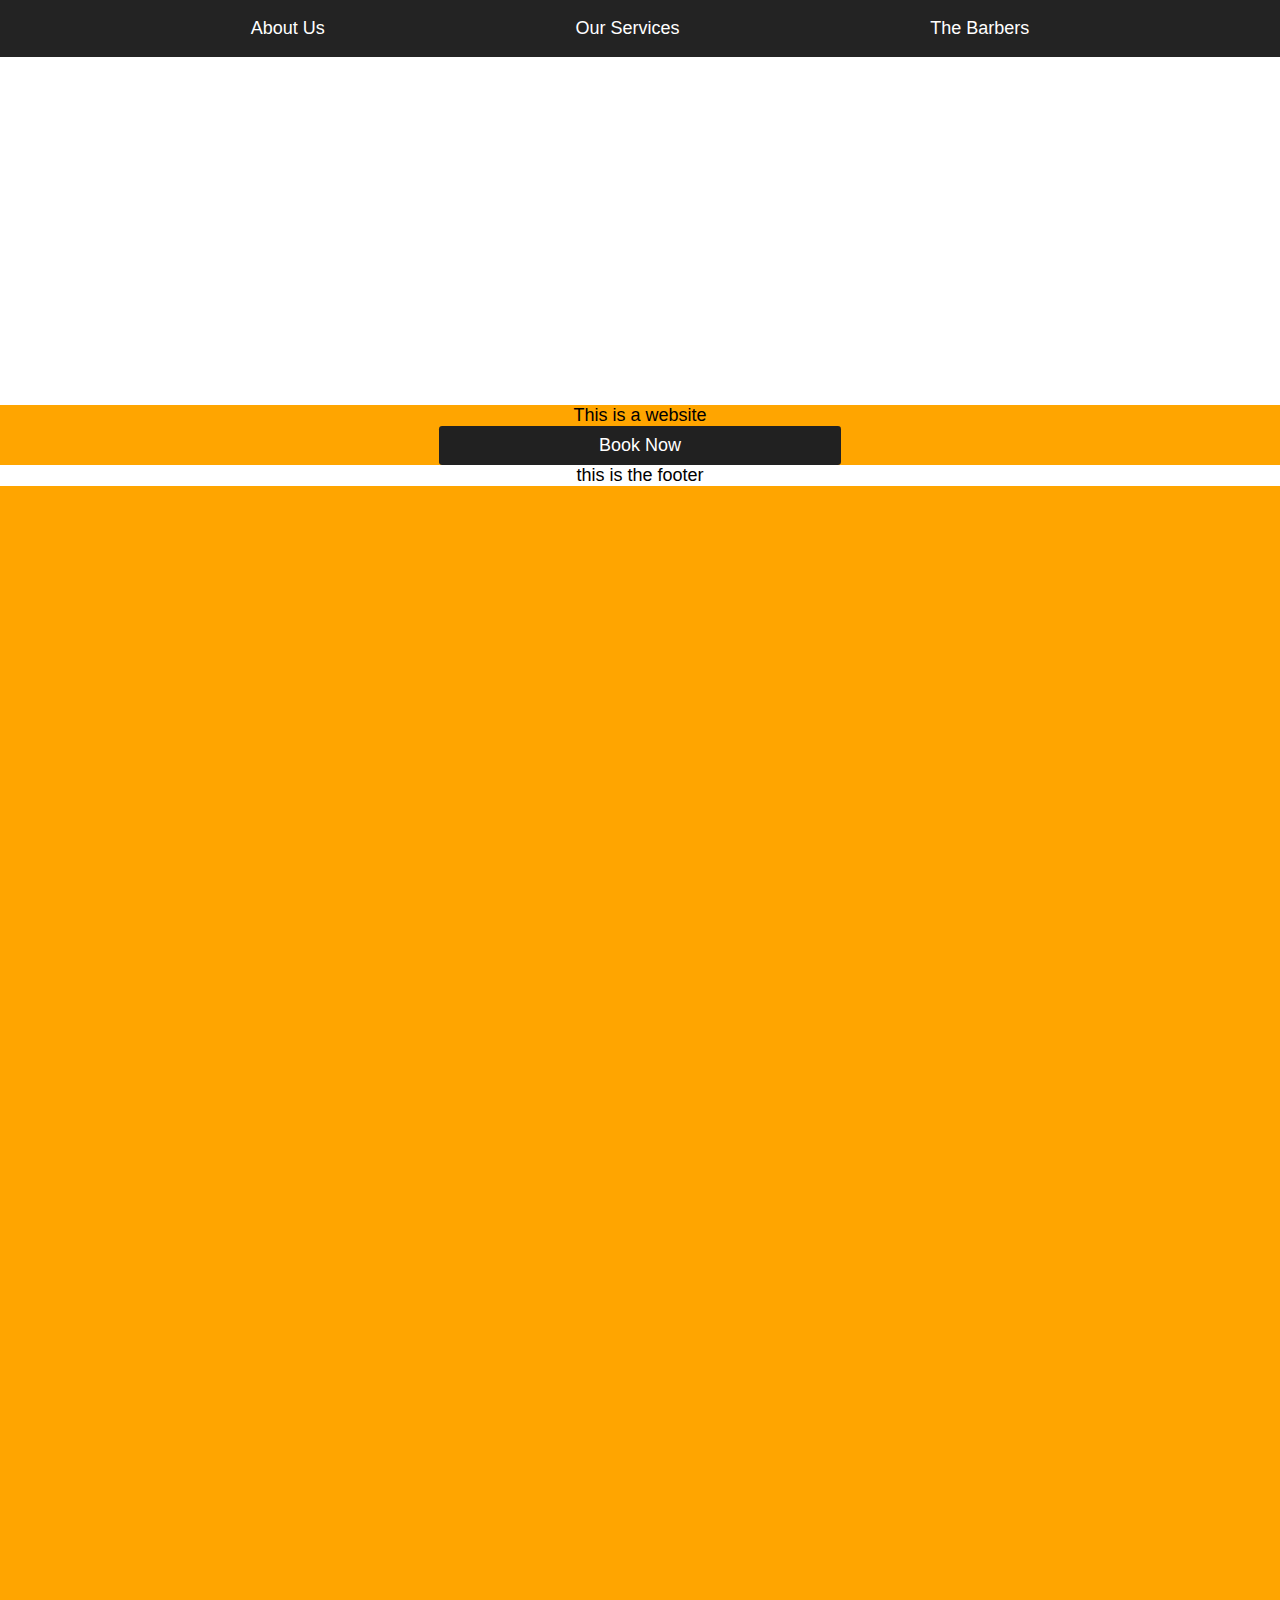
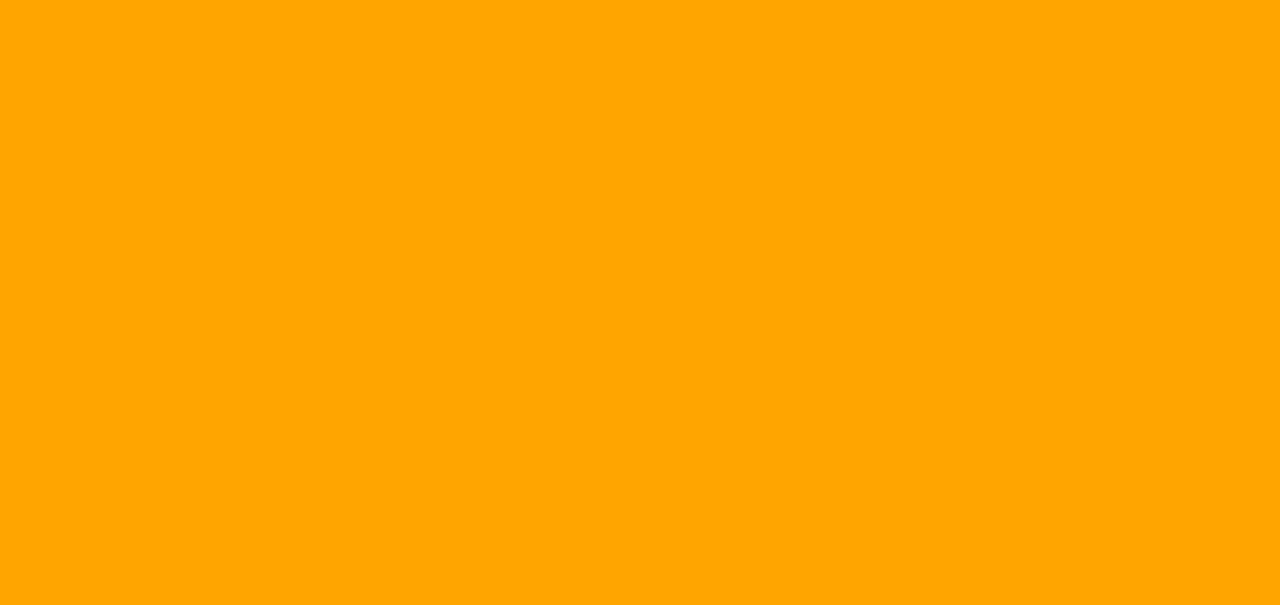
==== barbers.html @ c7497275 "Added new pages as" ====
<!DOCTYPE html>
<html lang="en">
<head>
    <meta charset="UTF-8">
    <meta name="viewport" content="width=device-width, initial-scale=1.0">
    <meta http-equiv="X-UA-Compatible" content="ie=edge">
    <title>Smoov Cuts</title>
    <link rel="stylesheet" href="styles/primary.css">
</head>
<body>
    <div id="navigation">
        <a href="index.html">About Us</a>
        <a href="services.html">Our Services</a>
        <a href="#top">The Barbers</a>
    </div>

    <div id="headimg" id="top">
        <!--This is where the image goes-->
    </div>

    <div id="main">
        <p>This is a website</p>
        <a href="https://booksy.com/en-us/17677_smoovcutzbarbershop_barber-shop_39442_spokane" class="booksy" target="new window">Book Now</a>
        <footer>
            <p>this is the footer</p>
        </footer>
    </div>

</body>
</html>
---- styles/primary.css ----
* {
    font-size: 2vh;
    font-family: 'Franklin Gothic Medium', 'Arial Narrow', Arial, sans-serif;
    margin: 0;
}

a {
    text-decoration: none;
    color: white;
}

#logo {
    overflow: hidden;
}

#navigation {
    margin-top: 94vh;
    z-index: 100;
    color: white;
    display: flex;
    justify-content: space-evenly;
    padding: 2vh;
    width: 100vw;
    background-color: #232323;
    position: fixed;
    float: bottom;
}

#headimg {
    height: 30vh;
    width: 100vw;
    background: url(https://i1.ypcdn.com/blob/53541f269519ca259dad647c36ffcc3b0e5d626b);
    background-size: 150%;
    background-position: 50% -10%
}

#main {
    background-color: orange;
    position: relative;
    display: flex;
    flex-flow: column nowrap;
    justify-items: center;
    height: 200vh;
    width: 100%;
    text-align: center;
    margin-bottom: 3.5vh;
}

.booksy {
    align-self: center;
    background-color: #212121;
    border-radius: .35vh;
    padding: 1vh;
    width: 30%;
    text-align: center;
}

body {
    display: flex;
    flex-flow: column;
    align-items: center;
}

footer {
    background: white;
}

@media only screen and (min-width: 800px) {
    #navigation {
        margin-top: 0;
    }

    #headimg {
        margin-top: 5vh;
        height: 40vh;
        background-position: 0% 10%;
    }

    #main {
        margin-bottom: 0;
    }
}
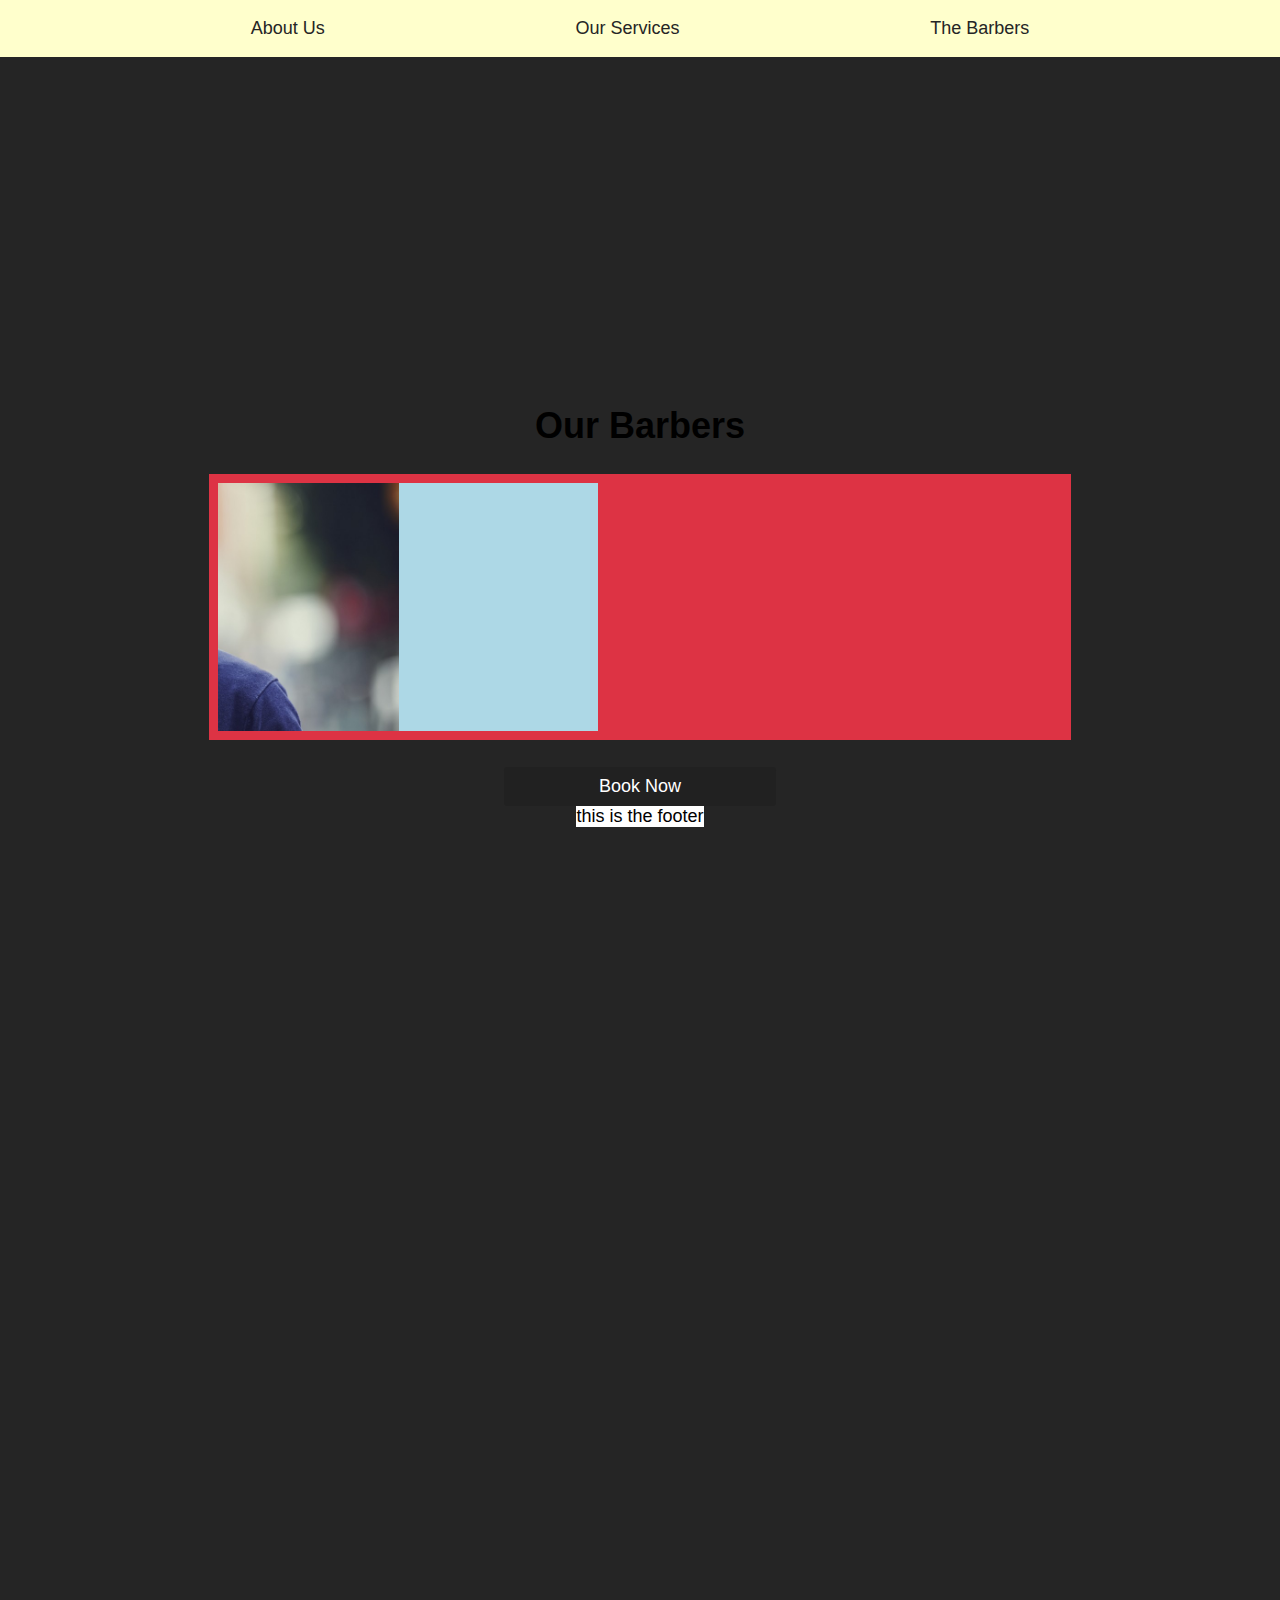
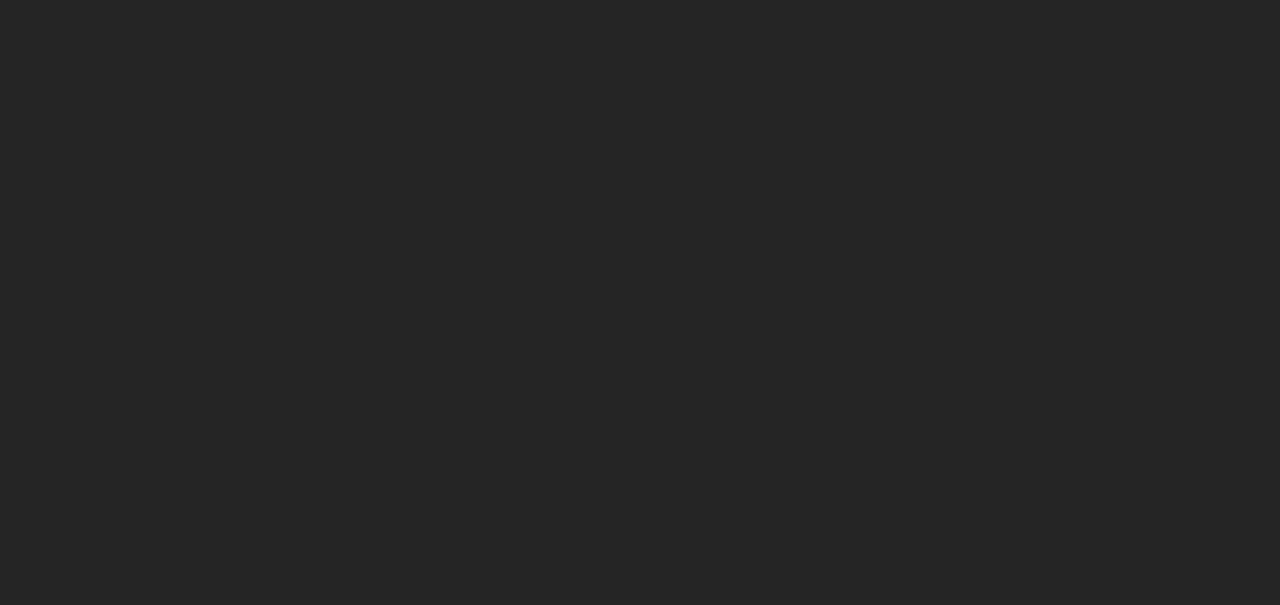
==== commit e982bad4: "Working on the card" ====
--- a/barbers.html
+++ b/barbers.html
@@ -6,6 +6,7 @@
     <meta http-equiv="X-UA-Compatible" content="ie=edge">
     <title>Smoov Cuts</title>
     <link rel="stylesheet" href="styles/primary.css">
+    <link rel="stylesheet" href="styles/cards.css">
 </head>
 <body>
     <div id="navigation">
@@ -19,7 +20,10 @@
     </div>
 
     <div id="main">
-        <p>This is a website</p>
+        <h1>Our Barbers</h1>
+        <div class="barbercard">
+            <div class="barberprof"><img src="assets/profilepics/facebook-profile-picture-affects-chances-of-gettin_gstt.jpg" alt="" class="barbimg"></div>
+        </div>
         <a href="https://booksy.com/en-us/17677_smoovcutzbarbershop_barber-shop_39442_spokane" class="booksy" target="new window">Book Now</a>
         <footer>
             <p>this is the footer</p>
--- a/styles/primary.css
+++ b/styles/primary.css
@@ -9,19 +9,31 @@
     color: white;
 }
 
+p {
+    align-self: center;
+    text-align: left;
+}
+
+h1 {
+    font-size: 4vh;
+}
+
 #logo {
     overflow: hidden;
+}
+
+#navigation a {
+    color: #252525;
 }
 
 #navigation {
     margin-top: 94vh;
     z-index: 100;
-    color: white;
     display: flex;
     justify-content: space-evenly;
     padding: 2vh;
     width: 100vw;
-    background-color: #232323;
+    background-color: #ffc;
     position: fixed;
     float: bottom;
 }
@@ -35,15 +47,14 @@
 }
 
 #main {
-    background-color: orange;
     position: relative;
     display: flex;
     flex-flow: column nowrap;
     justify-items: center;
+    width: 85%;
+    text-align: center;
+    align-content: center;
     height: 200vh;
-    width: 100%;
-    text-align: center;
-    margin-bottom: 3.5vh;
 }
 
 .booksy {
@@ -59,10 +70,16 @@
     display: flex;
     flex-flow: column;
     align-items: center;
+    background: #252525;
 }
 
 footer {
     background: white;
+    align-self: center;
+}
+
+br {
+    font-size: 2.25vh;
 }
 
 @media only screen and (min-width: 800px) {
@@ -78,5 +95,6 @@
 
     #main {
         margin-bottom: 0;
+        width: 66%;
     }
 }--- a/styles/cards.css
+++ b/styles/cards.css
@@ -0,0 +1,27 @@
+.barbercard {
+    width: 100%;
+    height: 27.5vh;
+    display: flex;
+    flex-flow: column;
+    justify-content: space-between;
+    margin-bottom: 3vh;
+    margin-top: 3vh;
+    margin-left: -1vh;
+    padding: 1vh;
+    background-color: #d34;
+}
+
+.barberprof {
+    overflow: hidden;
+    width: 45%;
+    height: 100%;
+    background-color: lightblue;
+}
+
+.barbimg {
+    height: inherit;
+    width: auto;
+    margin-left: -40vw;
+}
+
+@media only screen and (min-width: 800px)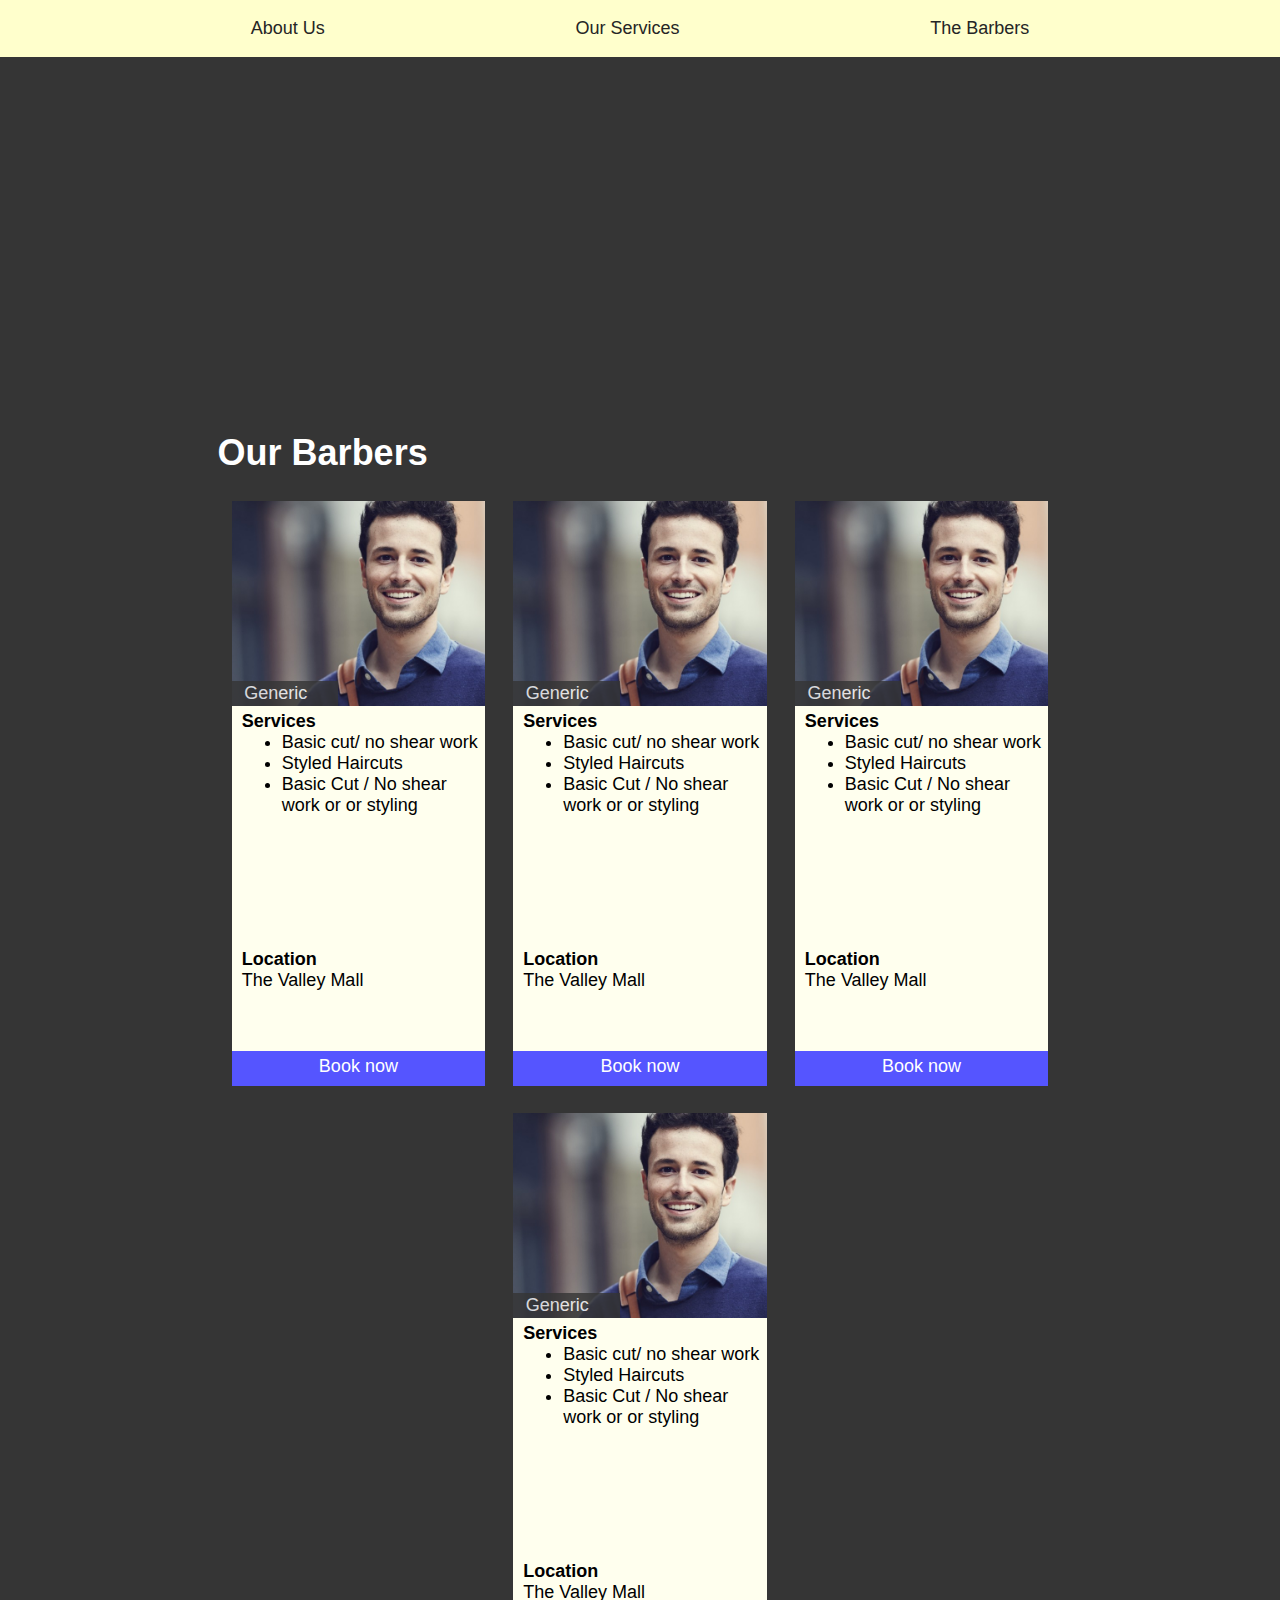
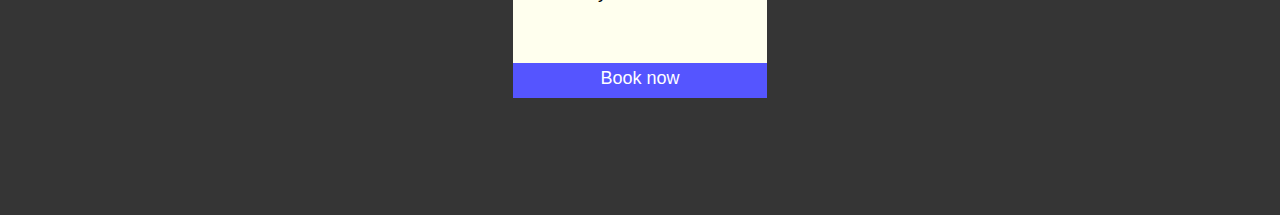
==== commit a8a2f16a: "gallery layout and barbercard layout" ====
--- a/barbers.html
+++ b/barbers.html
@@ -21,14 +21,84 @@
 
     <div id="main">
         <h1>Our Barbers</h1>
-        <div class="barbercard">
-            <div class="barberprof"><img src="assets/profilepics/facebook-profile-picture-affects-chances-of-gettin_gstt.jpg" alt="" class="barbimg"></div>
+        <div id="gallery">
+                <div class="barbercard">
+                    <div class="barberprof">
+                        <img src="assets/profilepics/facebook-profile-picture-affects-chances-of-gettin_gstt.jpg" alt="" class="barbimg">
+                        <div class="namecard"><p>Generic</p></div>
+                    </div>
+                    <div class="services">
+                        <h3>Services</h3>
+                        <ul>
+                            <li>Basic cut/ no shear work</li>
+                            <li>Styled Haircuts</li>
+                            <li>Basic Cut / No shear work or or styling</li>
+                        </ul>
+                    </div>
+                    <div class="location">
+                        <h3>Location</h3>
+                        <p>The Valley Mall</p>
+                    </div>
+                    <a href="https://booksy.com/en-us/17677_smoovcutzbarbershop_barber-shop_39442_spokane" class="booksy" target="new window">Book now</a>
+                </div>
+                <div class="barbercard">
+                    <div class="barberprof">
+                        <img src="assets/profilepics/facebook-profile-picture-affects-chances-of-gettin_gstt.jpg" alt="" class="barbimg">
+                        <div class="namecard"><p>Generic</p></div>
+                    </div>
+                    <div class="services">
+                        <h3>Services</h3>
+                        <ul>
+                            <li>Basic cut/ no shear work</li>
+                            <li>Styled Haircuts</li>
+                            <li>Basic Cut / No shear work or or styling</li>
+                        </ul>
+                    </div>
+                    <div class="location">
+                        <h3>Location</h3>
+                        <p>The Valley Mall</p>
+                    </div>
+                    <a href="https://booksy.com/en-us/17677_smoovcutzbarbershop_barber-shop_39442_spokane" class="booksy" target="new window">Book now</a>
+                </div>
+                <div class="barbercard">
+                    <div class="barberprof">
+                        <img src="assets/profilepics/facebook-profile-picture-affects-chances-of-gettin_gstt.jpg" alt="" class="barbimg">
+                        <div class="namecard"><p>Generic</p></div>
+                    </div>
+                    <div class="services">
+                        <h3>Services</h3>
+                        <ul>
+                            <li>Basic cut/ no shear work</li>
+                            <li>Styled Haircuts</li>
+                            <li>Basic Cut / No shear work or or styling</li>
+                        </ul>
+                    </div>
+                    <div class="location">
+                        <h3>Location</h3>
+                        <p>The Valley Mall</p>
+                    </div>
+                    <a href="https://booksy.com/en-us/17677_smoovcutzbarbershop_barber-shop_39442_spokane" class="booksy" target="new window">Book now</a>
+                </div>
+                <div class="barbercard">
+                    <div class="barberprof">
+                        <img src="assets/profilepics/facebook-profile-picture-affects-chances-of-gettin_gstt.jpg" alt="" class="barbimg">
+                        <div class="namecard"><p>Generic</p></div>
+                    </div>
+                    <div class="services">
+                        <h3>Services</h3>
+                        <ul>
+                            <li>Basic cut/ no shear work</li>
+                            <li>Styled Haircuts</li>
+                            <li>Basic Cut / No shear work or or styling</li>
+                        </ul>
+                    </div>
+                    <div class="location">
+                        <h3>Location</h3>
+                        <p>The Valley Mall</p>
+                    </div>
+                    <a href="https://booksy.com/en-us/17677_smoovcutzbarbershop_barber-shop_39442_spokane" class="booksy" target="new window">Book now</a>
+                </div>
         </div>
-        <a href="https://booksy.com/en-us/17677_smoovcutzbarbershop_barber-shop_39442_spokane" class="booksy" target="new window">Book Now</a>
-        <footer>
-            <p>this is the footer</p>
-        </footer>
-    </div>
 
 </body>
 </html>--- a/styles/primary.css
+++ b/styles/primary.css
@@ -12,10 +12,15 @@
 p {
     align-self: center;
     text-align: left;
+    color: white;
 }
 
 h1 {
+    margin-top: 3vh;
+    margin-bottom: 3vh;
     font-size: 4vh;
+    align-self: baseline;
+    color: white;
 }
 
 #logo {
@@ -54,23 +59,24 @@
     width: 85%;
     text-align: center;
     align-content: center;
-    height: 200vh;
 }
 
 .booksy {
+    margin-top: 3vh;
     align-self: center;
     background-color: #212121;
     border-radius: .35vh;
-    padding: 1vh;
     width: 30%;
     text-align: center;
+    background-color: #5555ff;
 }
 
 body {
     display: flex;
     flex-flow: column;
     align-items: center;
-    background: #252525;
+    background-color: #353535;
+    margin-bottom: 10vh
 }
 
 footer {
@@ -82,7 +88,14 @@
     font-size: 2.25vh;
 }
 
+#gallery  {
+    display: flex;
+    flex-flow: row wrap;
+    align-content: space-around;
+}
+
 @media only screen and (min-width: 800px) {
+
     #navigation {
         margin-top: 0;
     }
@@ -97,4 +110,5 @@
         margin-bottom: 0;
         width: 66%;
     }
+
 }--- a/styles/cards.css
+++ b/styles/cards.css
@@ -1,27 +1,87 @@
 .barbercard {
-    width: 100%;
-    height: 27.5vh;
+    width: 80vw;
+    height: 65vh;
     display: flex;
     flex-flow: column;
     justify-content: space-between;
     margin-bottom: 3vh;
-    margin-top: 3vh;
-    margin-left: -1vh;
-    padding: 1vh;
-    background-color: #d34;
+    background-color: #ffe;
+    align-self: center;
 }
 
 .barberprof {
     overflow: hidden;
-    width: 45%;
-    height: 100%;
+    width: 100%;
+    height: 35%;
     background-color: lightblue;
 }
 
 .barbimg {
-    height: inherit;
+    height: 110%;
     width: auto;
-    margin-left: -40vw;
+    margin-left: -15vw;
 }
 
-@media only screen and (min-width: 800px)+.booksy {
+    width: 100%;
+    height: 5.1%;
+    border-radius: 0;
+    background-color: #5555ff;
+    margin-bottom: -.1%;
+    padding-top: 2%
+}
+
+.namecard {
+    background-color: #353535;
+    margin-top: -20%;
+    font-size: 3%;
+    width: 40%;
+    padding: 1%;
+    color: white;
+    opacity: .8;
+    display: flex;
+}
+
+.namecard p {
+    margin-left: 1ch;
+}
+
+.services {
+    height: 40%;
+    width: 95%;
+    text-align: left;
+    color: black;
+    margin-left: 1ch;
+}
+
+.location {
+    width: 95%;
+    height: 12%;
+    text-align: left;
+    margin-left: 1ch;
+    color: black;
+}
+
+.location p {
+    color: black;
+}
+
+@media only screen and (min-width: 800px) {
+    .barbercard {
+        width: 30%;
+    }
+    
+    #gallery {
+        justify-content: space-around;
+    }
+
+    .barbimg {
+        height: 110%;
+        width: auto;
+        margin-left: -15%;
+    }
+
+    .barberprof {
+        width: 100%;
+    }
+}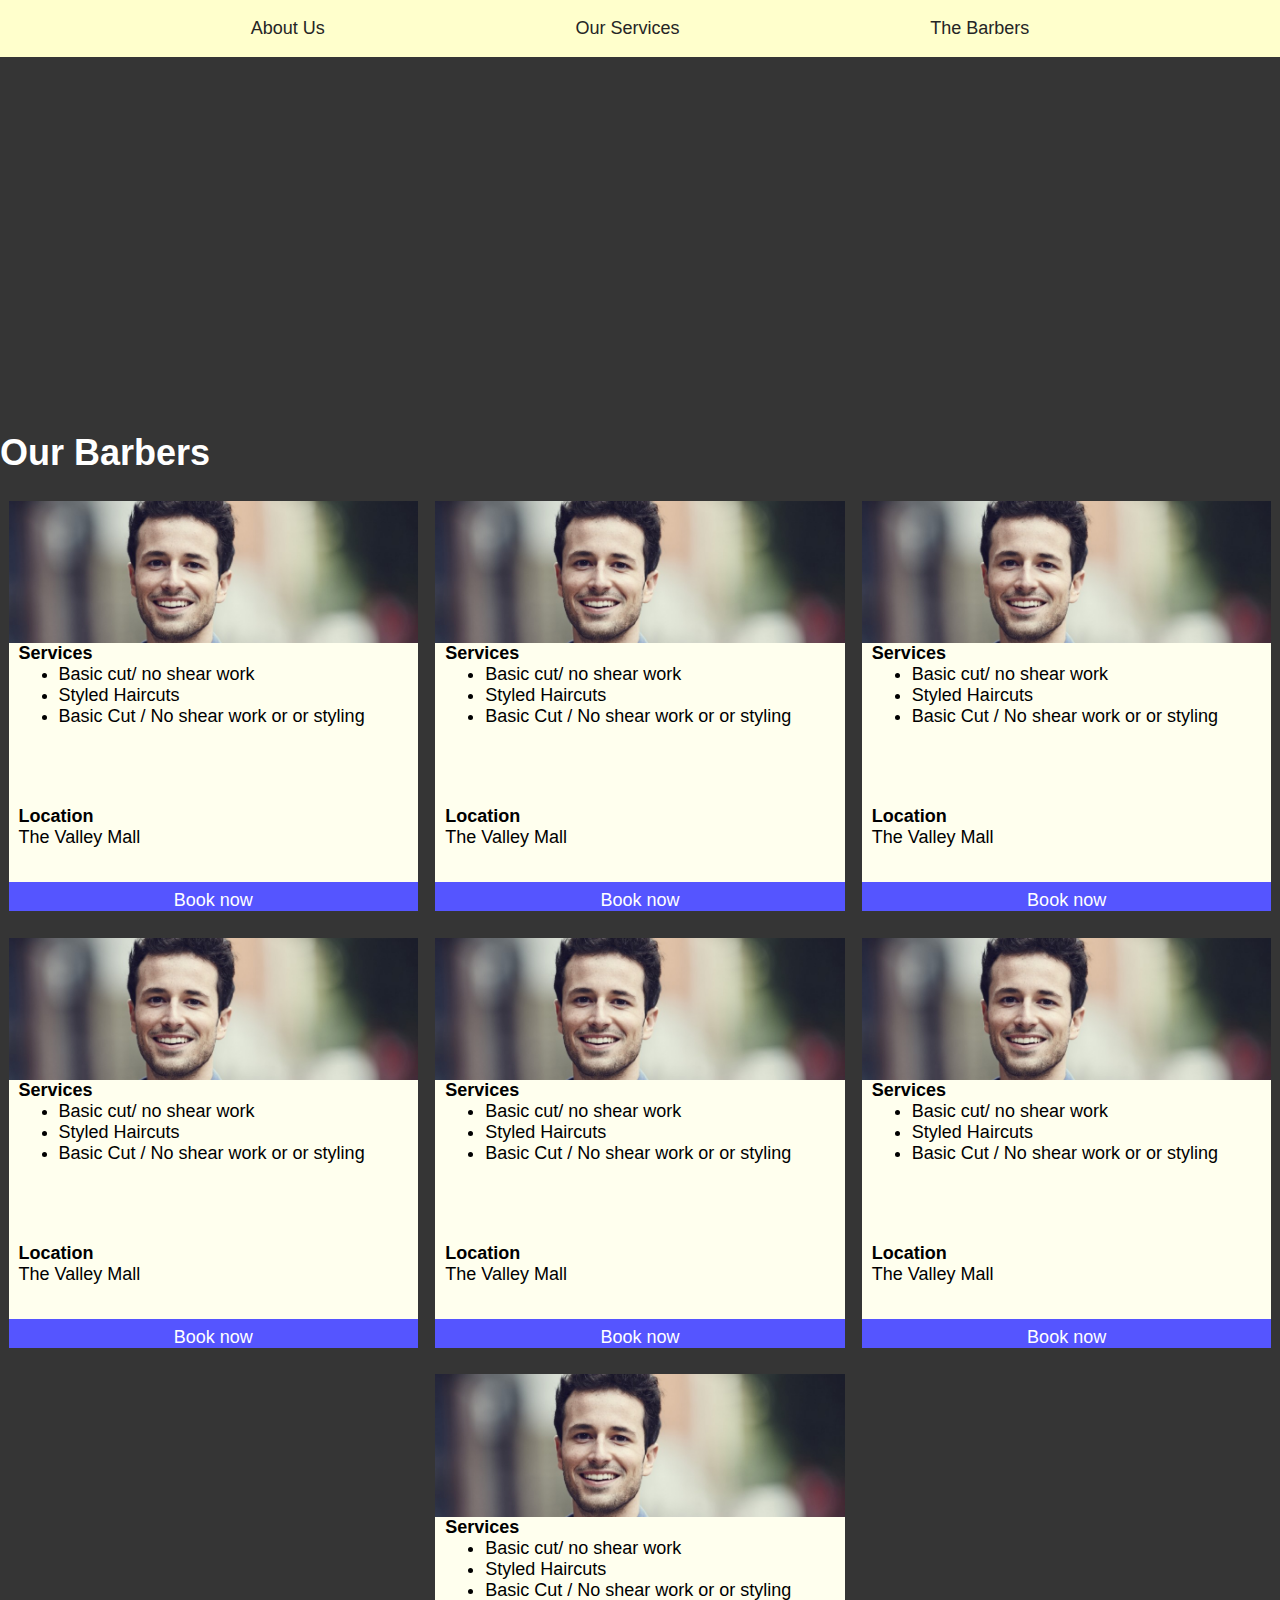
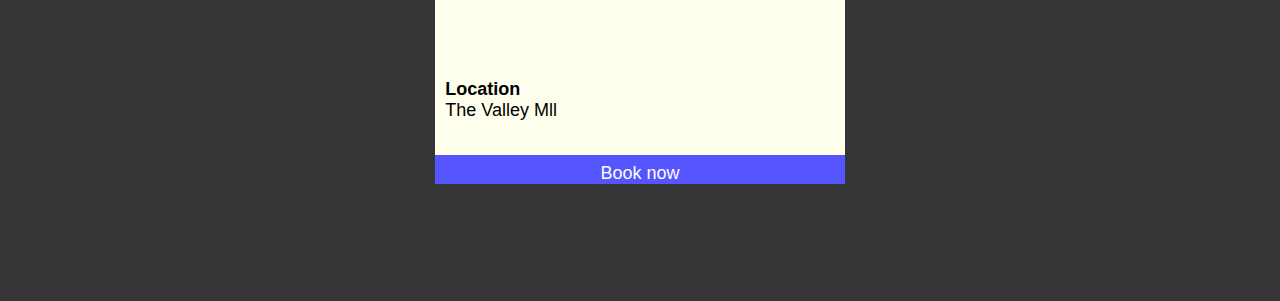
==== commit ab6126b1: "fixed the profile image" ====
--- a/barbers.html
+++ b/barbers.html
@@ -22,83 +22,149 @@
     <div id="main">
         <h1>Our Barbers</h1>
         <div id="gallery">
-                <div class="barbercard">
-                    <div class="barberprof">
-                        <img src="assets/profilepics/facebook-profile-picture-affects-chances-of-gettin_gstt.jpg" alt="" class="barbimg">
-                        <div class="namecard"><p>Generic</p></div>
-                    </div>
-                    <div class="services">
-                        <h3>Services</h3>
-                        <ul>
-                            <li>Basic cut/ no shear work</li>
-                            <li>Styled Haircuts</li>
-                            <li>Basic Cut / No shear work or or styling</li>
-                        </ul>
-                    </div>
-                    <div class="location">
-                        <h3>Location</h3>
-                        <p>The Valley Mall</p>
-                    </div>
-                    <a href="https://booksy.com/en-us/17677_smoovcutzbarbershop_barber-shop_39442_spokane" class="booksy" target="new window">Book now</a>
+            <div class="card">
+                <div class="barberprof">
+                    <img src="assets/profilepics/facebook-profile-picture-affects-chances-of-gettin_gstt.jpg" alt="" class="barbimg">
+                    <div class="namecard"><p>Generic</p></div>
                 </div>
-                <div class="barbercard">
-                    <div class="barberprof">
-                        <img src="assets/profilepics/facebook-profile-picture-affects-chances-of-gettin_gstt.jpg" alt="" class="barbimg">
-                        <div class="namecard"><p>Generic</p></div>
-                    </div>
-                    <div class="services">
-                        <h3>Services</h3>
-                        <ul>
-                            <li>Basic cut/ no shear work</li>
-                            <li>Styled Haircuts</li>
-                            <li>Basic Cut / No shear work or or styling</li>
-                        </ul>
-                    </div>
-                    <div class="location">
-                        <h3>Location</h3>
-                        <p>The Valley Mall</p>
-                    </div>
-                    <a href="https://booksy.com/en-us/17677_smoovcutzbarbershop_barber-shop_39442_spokane" class="booksy" target="new window">Book now</a>
+                <div class="services">
+                    <h3>Services</h3>
+                    <ul>
+                        <li>Basic cut/ no shear work</li>
+                        <li>Styled Haircuts</li>
+                        <li>Basic Cut / No shear work or or styling</li>
+                    </ul>
                 </div>
-                <div class="barbercard">
-                    <div class="barberprof">
-                        <img src="assets/profilepics/facebook-profile-picture-affects-chances-of-gettin_gstt.jpg" alt="" class="barbimg">
-                        <div class="namecard"><p>Generic</p></div>
-                    </div>
-                    <div class="services">
-                        <h3>Services</h3>
-                        <ul>
-                            <li>Basic cut/ no shear work</li>
-                            <li>Styled Haircuts</li>
-                            <li>Basic Cut / No shear work or or styling</li>
-                        </ul>
-                    </div>
-                    <div class="location">
-                        <h3>Location</h3>
-                        <p>The Valley Mall</p>
-                    </div>
-                    <a href="https://booksy.com/en-us/17677_smoovcutzbarbershop_barber-shop_39442_spokane" class="booksy" target="new window">Book now</a>
+                <div class="location">
+                    <h3>Location</h3>
+                    <p>The Valley Mall</p>
                 </div>
-                <div class="barbercard">
-                    <div class="barberprof">
-                        <img src="assets/profilepics/facebook-profile-picture-affects-chances-of-gettin_gstt.jpg" alt="" class="barbimg">
-                        <div class="namecard"><p>Generic</p></div>
-                    </div>
-                    <div class="services">
-                        <h3>Services</h3>
-                        <ul>
-                            <li>Basic cut/ no shear work</li>
-                            <li>Styled Haircuts</li>
-                            <li>Basic Cut / No shear work or or styling</li>
-                        </ul>
-                    </div>
-                    <div class="location">
-                        <h3>Location</h3>
-                        <p>The Valley Mall</p>
-                    </div>
-                    <a href="https://booksy.com/en-us/17677_smoovcutzbarbershop_barber-shop_39442_spokane" class="booksy" target="new window">Book now</a>
+                <a href="https://booksy.com/en-us/17677_smoovcutzbarbershop_barber-shop_39442_spokane" class="booksy" target="new window">Book now</a>
+            </div>
+
+            <div class="card">
+                <div class="barberprof">
+                    <img src="assets/profilepics/facebook-profile-picture-affects-chances-of-gettin_gstt.jpg" alt="" class="barbimg">
+                    <div class="namecard"><p>Generic</p></div>
                 </div>
+                <div class="services">
+                    <h3>Services</h3>
+                    <ul>
+                        <li>Basic cut/ no shear work</li>
+                        <li>Styled Haircuts</li>
+                        <li>Basic Cut / No shear work or or styling</li>
+                    </ul>
+                </div>
+                <div class="location">
+                    <h3>Location</h3>
+                    <p>The Valley Mall</p>
+                </div>
+                <a href="https://booksy.com/en-us/17677_smoovcutzbarbershop_barber-shop_39442_spokane" class="booksy" target="new window">Book now</a>
+            </div>
+
+            <div class="card">
+                <div class="barberprof">
+                    <img src="assets/profilepics/facebook-profile-picture-affects-chances-of-gettin_gstt.jpg" alt="" class="barbimg">
+                    <div class="namecard"><p>Generic</p></div>
+                </div>
+                <div class="services">
+                    <h3>Services</h3>
+                    <ul>
+                        <li>Basic cut/ no shear work</li>
+                        <li>Styled Haircuts</li>
+                        <li>Basic Cut / No shear work or or styling</li>
+                    </ul>
+                </div>
+                <div class="location">
+                    <h3>Location</h3>
+                    <p>The Valley Mall</p>
+                </div>
+                <a href="https://booksy.com/en-us/17677_smoovcutzbarbershop_barber-shop_39442_spokane" class="booksy" target="new window">Book now</a>
+            </div>
+
+            <div class="card">
+                <div class="barberprof">
+                    <img src="assets/profilepics/facebook-profile-picture-affects-chances-of-gettin_gstt.jpg" alt="" class="barbimg">
+                    <div class="namecard"><p>Generic</p></div>
+                </div>
+                <div class="services">
+                    <h3>Services</h3>
+                    <ul>
+                        <li>Basic cut/ no shear work</li>
+                        <li>Styled Haircuts</li>
+                        <li>Basic Cut / No shear work or or styling</li>
+                    </ul>
+                </div>
+                <div class="location">
+                    <h3>Location</h3>
+                    <p>The Valley Mall</p>
+                </div>
+                <a href="https://booksy.com/en-us/17677_smoovcutzbarbershop_barber-shop_39442_spokane" class="booksy" target="new window">Book now</a>
+            </div>
+
+            <div class="card">
+                <div class="barberprof">
+                    <img src="assets/profilepics/facebook-profile-picture-affects-chances-of-gettin_gstt.jpg" alt="" class="barbimg">
+                    <div class="namecard"><p>Generic</p></div>
+                </div>
+                <div class="services">
+                    <h3>Services</h3>
+                    <ul>
+                        <li>Basic cut/ no shear work</li>
+                        <li>Styled Haircuts</li>
+                        <li>Basic Cut / No shear work or or styling</li>
+                    </ul>
+                </div>
+                <div class="location">
+                    <h3>Location</h3>
+                    <p>The Valley Mall</p>
+                </div>
+                <a href="https://booksy.com/en-us/17677_smoovcutzbarbershop_barber-shop_39442_spokane" class="booksy" target="new window">Book now</a>
+            </div>
+
+            <div class="card">
+                <div class="barberprof">
+                    <img src="assets/profilepics/facebook-profile-picture-affects-chances-of-gettin_gstt.jpg" alt="" class="barbimg">
+                    <div class="namecard"><p>Generic</p></div>
+                </div>
+                <div class="services">
+                    <h3>Services</h3>
+                    <ul>
+                        <li>Basic cut/ no shear work</li>
+                        <li>Styled Haircuts</li>
+                        <li>Basic Cut / No shear work or or styling</li>
+                    </ul>
+                </div>
+                <div class="location">
+                    <h3>Location</h3>
+                    <p>The Valley Mall</p>
+                </div>
+                <a href="https://booksy.com/en-us/17677_smoovcutzbarbershop_barber-shop_39442_spokane" class="booksy" target="new window">Book now</a>
+            </div>
+
+            <div class="card">
+                <div class="barberprof">
+                    <img src="assets/profilepics/facebook-profile-picture-affects-chances-of-gettin_gstt.jpg" alt="" class="barbimg">
+                    <div class="namecard"><p>Generic</p></div>
+                </div>
+                <div class="services">
+                    <h3>Services</h3>
+                    <ul>
+                        <li>Basic cut/ no shear work</li>
+                        <li>Styled Haircuts</li>
+                        <li>Basic Cut / No shear work or or styling</li>
+                    </ul>
+                </div>
+                <div class="location">
+                    <h3>Location</h3>
+                    <p>The Valley Mll</p>
+                </div>
+                <a href="https://booksy.com/en-us/17677_smoovcutzbarbershop_barber-shop_39442_spokane" class="booksy" target="new window">Book now</a>
+            </div>
+
         </div>
+
+    </div>
 
 </body>
 </html>--- a/styles/primary.css
+++ b/styles/primary.css
@@ -10,7 +10,6 @@
 }
 
 p {
-    align-self: center;
     text-align: left;
     color: white;
 }
@@ -41,6 +40,7 @@
     background-color: #ffc;
     position: fixed;
     float: bottom;
+    margin-bottom: 10vh;
 }
 
 #headimg {
@@ -51,7 +51,7 @@
     background-position: 50% -10%
 }
 
-#main {
+.main {
     position: relative;
     display: flex;
     flex-flow: column nowrap;
@@ -90,14 +90,15 @@
 
 #gallery  {
     display: flex;
-    flex-flow: row wrap;
+    flex-flow: column nowrap;
     align-content: space-around;
 }
 
-@media only screen and (min-width: 800px) {
+@media only screen and (min-width: 1000px) {
 
     #navigation {
         margin-top: 0;
+        margin-bottom: 0;
     }
 
     #headimg {
@@ -106,9 +107,13 @@
         background-position: 0% 10%;
     }
 
-    #main {
+    .main {
         margin-bottom: 0;
         width: 66%;
     }
 
+    #gallery {
+        flex-flow: row wrap;
+    }
+
 }--- a/styles/cards.css
+++ b/styles/cards.css
@@ -1,6 +1,17 @@
-.barbercard {
+.infocard {
+    display: flex;
+    flex-flow: row nowrap;
+}
+
+.infopic {
+    width: 100%;
+    height: 30vh;
+    overflow: hidden;
+}
+
+.card {
     width: 80vw;
-    height: 65vh;
+    height: 120vw;
     display: flex;
     flex-flow: column;
     justify-content: space-between;
@@ -13,12 +24,11 @@
     overflow: hidden;
     width: 100%;
     height: 35%;
-    background-color: lightblue;
 }
 
 .barbimg {
-    height: 110%;
-    width: auto;
+    height: auto;
+    width: 120%;
     margin-left: -15vw;
 }
 
@@ -66,9 +76,35 @@
     color: black;
 }
 
-@media only screen and (min-width: 800px) {
-    .barbercard {
-        width: 30%;
+@media only screen and (min-width: 1020px) {
+    .card {
+        width: 48%;
+        height: 42vh;
+    }
+    
+    .barbimg {
+        height: auto;
+        width: 120%;
+        margin-left: -15%;
+    }
+
+    #gallery {
+        justify-content: space-around;
+    }
+}
+
+@media only screen and (min-width: 1025px) {
+    .infopic {
+        width: 45%;
+    }
+
+    .infocard p {
+        width: 45%;
+    }
+
+    .card {
+        width: 32%;
+        height: 32vw;
     }
     
     #gallery {
@@ -76,8 +112,8 @@
     }
 
     .barbimg {
-        height: 110%;
-        width: auto;
+        height: auto;
+        width: 120%;
         margin-left: -15%;
     }
 
